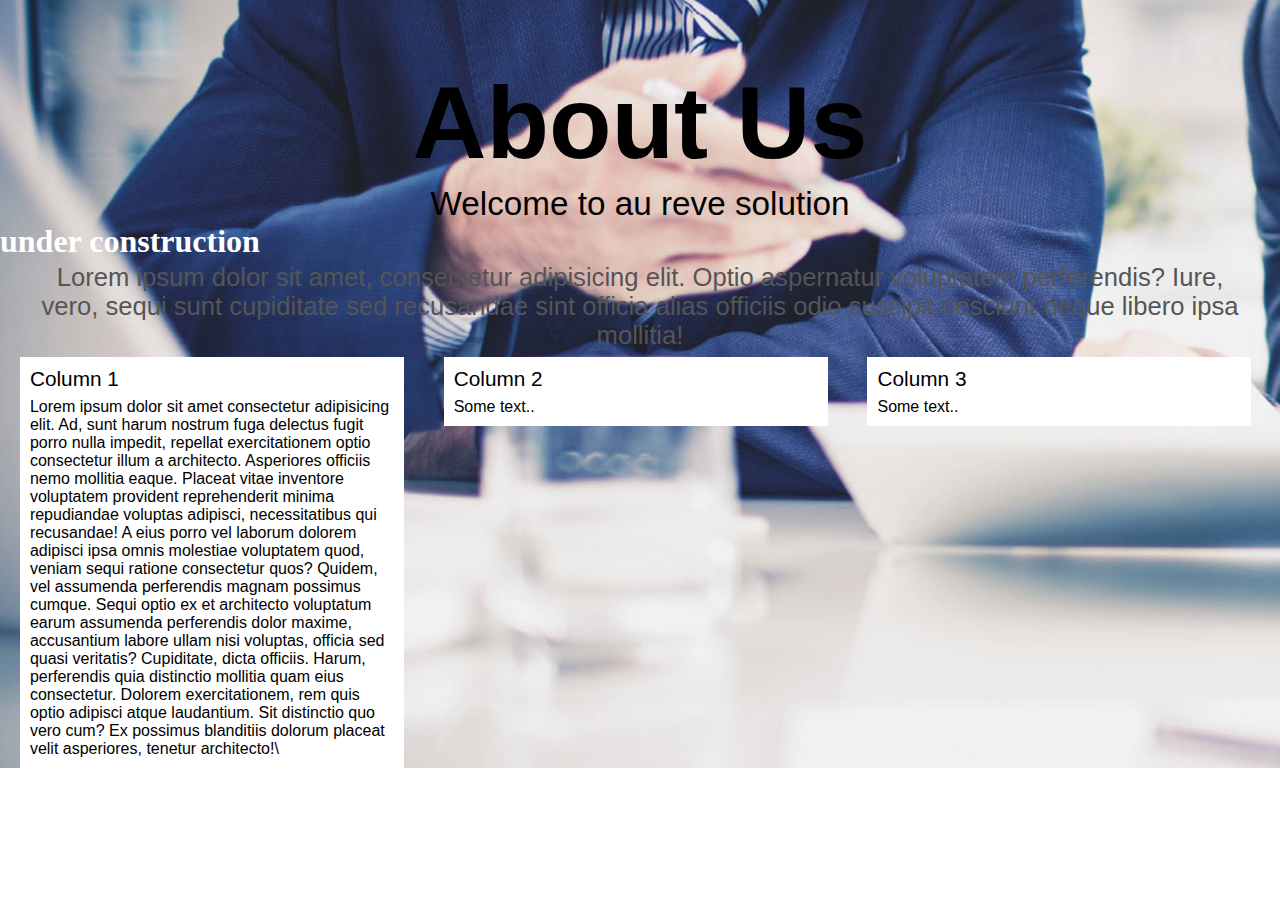
==== about_us.html @ ff5f9b1c "small" ====
<!DOCTYPE html>
<html lang="en">

<head>
    <meta charset="UTF-8">
    <meta name="viewport" content="width=device-width, initial-scale=1.0">
    <link rel="stylesheet" href="about_us.css">
    <title>Document</title>

</head>

<body>
    <header>
        <h1 class="main-h1">About Us </h1>
        <h3 class="main-h3">Welcome to au reve solution <h1><i class="fa-solid fa-screwdriver-wrench"></i> under construction</h1></h3>
        <p class="main-p">Lorem ipsum dolor sit amet, consectetur adipisicing elit. Optio aspernatur voluptatem
            perferendis? Iure, vero, sequi sunt cupiditate sed recusandae sint officia alias officiis odio suscipit
            nesciunt neque libero ipsa mollitia!</p>
    </header>
    <main>
        <section class="three-col">

            <div class="row">
                <div class="column">
                    <h2 class="col-text">Column 1</h2>
                    <p class="col-p">Lorem ipsum dolor sit amet consectetur adipisicing elit. Ad, sunt harum nostrum
                        fuga delectus fugit porro nulla impedit, repellat exercitationem optio consectetur illum a
                        architecto. Asperiores officiis nemo mollitia eaque.
                        Placeat vitae inventore voluptatem provident reprehenderit minima repudiandae voluptas adipisci,
                        necessitatibus qui recusandae! A eius porro vel laborum dolorem adipisci ipsa omnis molestiae
                        voluptatem quod, veniam sequi ratione consectetur quos?
                        Quidem, vel assumenda perferendis magnam possimus cumque. Sequi optio ex et architecto
                        voluptatum earum assumenda perferendis dolor maxime, accusantium labore ullam nisi voluptas,
                        officia sed quasi veritatis? Cupiditate, dicta officiis.
                        Harum, perferendis quia distinctio mollitia quam eius consectetur. Dolorem exercitationem, rem
                        quis optio adipisci atque laudantium. Sit distinctio quo vero cum? Ex possimus blanditiis
                        dolorum placeat velit asperiores, tenetur architecto!\</p>
                </div>
                <div class="column">
                    <h2 class="col-text">Column 2</h2>
                    <p class="col-p">Some text..</p>
                </div>
                <div class="column">
                    <h2 class="col-text">Column 3</h2>
                    <p class="col-p">Some text..</p>
                </div>
            </div>
        </section>
    </main>
</body>

</html>
---- about_us.css ----
*{
    margin: 0;
    padding: 0;
    border: 0;
    box-sizing: border-box;
}
body{
    box-sizing: border-box;
    margin: 0;
    padding: 0;
    /* The image used */
    background-image: url("/img/img21.jpeg");
    color: white;
    /* Full height */
    width: 100%;
    z-index: 0;
    /* Center and scale the image nicely */
    /* background-position: center; */
    background-repeat: no-repeat;
    background-size: cover;
  
}
.main-h1{
    font: 8vw sans-serif;
    color: black;
    font-weight: 900;
    text-align: center;
    margin-top: 5%;
}
.main-h3{
    font: 2.6vw sans-serif;
    color: black;
    font-weight: 500;
    text-align: center;
    margin-top: 0.2%;
}
.main-p{
    font: 2vw sans-serif;
    color: rgb(85, 85, 85);
    font-weight: 500;
    text-align: center;
    margin-top: 0.3%;
    margin-left: 2vw;
    margin-right: 2vw;
}
  
  /* Create three equal columns that floats next to each other */
  .column {
    float: left;
    width: 30%;
    padding: 10px;
    margin-left: 1.555%;
    margin-right: 1.555%;
    background-color: white;
    margin-top: 0.5%;
     /* Should be removed. Only for demonstration */
  }
  
  /* Clear floats after the columns */
  .row:after {
    content: "";
    display: table;
    clear: both;
  }
  
  /* Responsive layout - makes the three columns stack on top of each other instead of next to each other */
  @media screen and (max-width: 700px) {
    .column {
      width: 100%;
    }
  }
.col-text{
    font: 1.3em sans-serif;
    color: #000;
}
.col-p{
    font: 1em sans-serif;
    margin-top: 2%;
    color: #000;
}
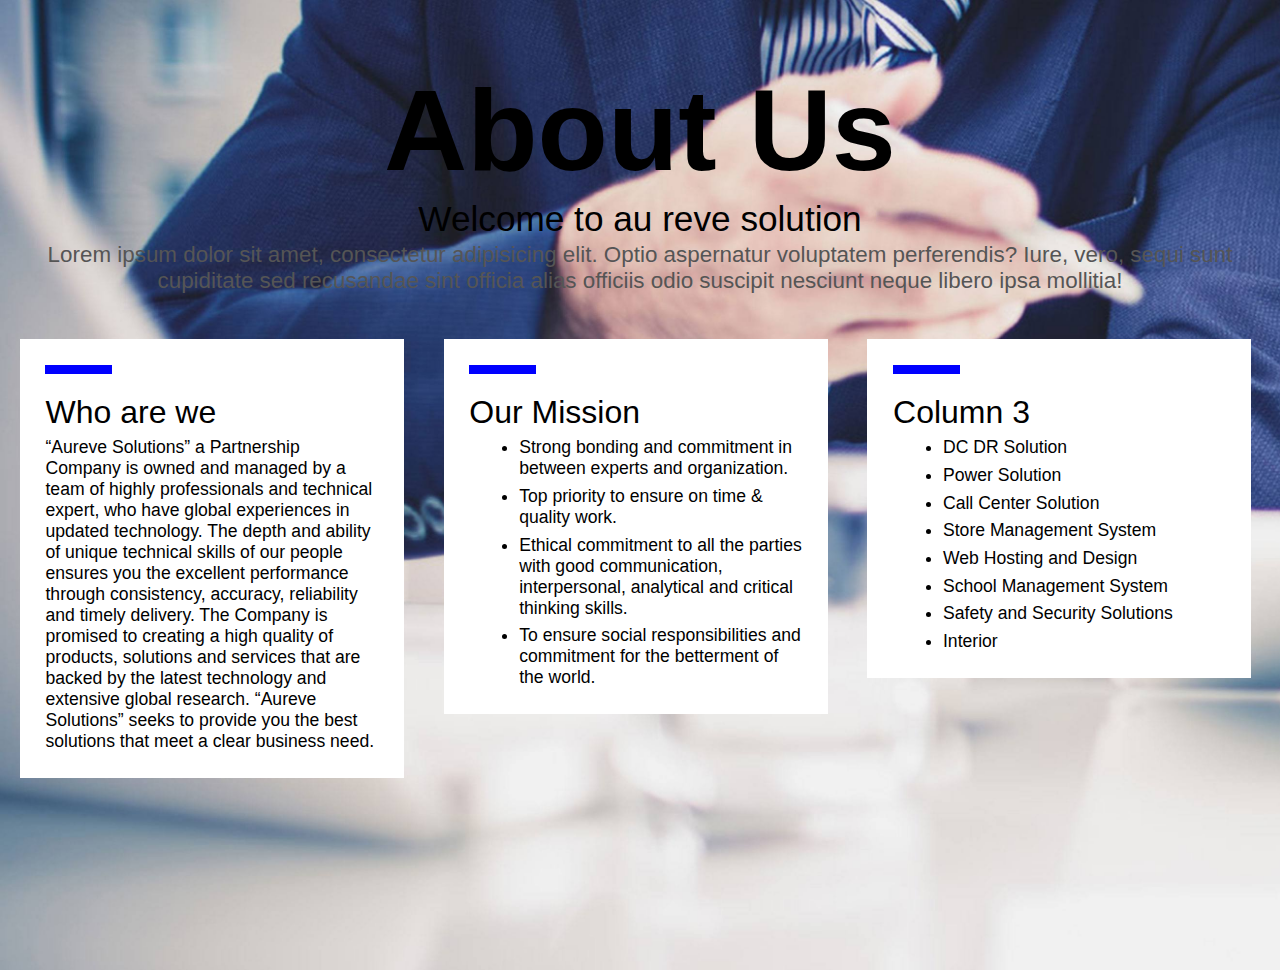
==== commit ac971281: "a" ====
--- a/about_us.html
+++ b/about_us.html
@@ -12,7 +12,7 @@
 <body>
     <header>
         <h1 class="main-h1">About Us </h1>
-        <h3 class="main-h3">Welcome to au reve solution <h1><i class="fa-solid fa-screwdriver-wrench"></i> under construction</h1></h3>
+        <h3 class="main-h3">Welcome to au reve solution </h3>
         <p class="main-p">Lorem ipsum dolor sit amet, consectetur adipisicing elit. Optio aspernatur voluptatem
             perferendis? Iure, vero, sequi sunt cupiditate sed recusandae sint officia alias officiis odio suscipit
             nesciunt neque libero ipsa mollitia!</p>
@@ -22,27 +22,50 @@
 
             <div class="row">
                 <div class="column">
-                    <h2 class="col-text">Column 1</h2>
-                    <p class="col-p">Lorem ipsum dolor sit amet consectetur adipisicing elit. Ad, sunt harum nostrum
-                        fuga delectus fugit porro nulla impedit, repellat exercitationem optio consectetur illum a
-                        architecto. Asperiores officiis nemo mollitia eaque.
-                        Placeat vitae inventore voluptatem provident reprehenderit minima repudiandae voluptas adipisci,
-                        necessitatibus qui recusandae! A eius porro vel laborum dolorem adipisci ipsa omnis molestiae
-                        voluptatem quod, veniam sequi ratione consectetur quos?
-                        Quidem, vel assumenda perferendis magnam possimus cumque. Sequi optio ex et architecto
-                        voluptatum earum assumenda perferendis dolor maxime, accusantium labore ullam nisi voluptas,
-                        officia sed quasi veritatis? Cupiditate, dicta officiis.
-                        Harum, perferendis quia distinctio mollitia quam eius consectetur. Dolorem exercitationem, rem
-                        quis optio adipisci atque laudantium. Sit distinctio quo vero cum? Ex possimus blanditiis
-                        dolorum placeat velit asperiores, tenetur architecto!\</p>
+                    <h2 class="col-text">Who are we</h2>
+                    <p class="col-p">“Aureve Solutions” a Partnership Company is owned and managed by a team of highly
+                        professionals and technical expert, who have global experiences in updated technology. The depth
+                        and ability of unique technical skills of our people ensures you the excellent performance
+                        through consistency, accuracy, reliability and timely delivery. The Company is promised to
+                        creating a high quality of products, solutions and services that are backed by the latest
+                        technology and extensive global research. “Aureve Solutions” seeks to provide you the best
+                        solutions that meet a clear business need. </p>
                 </div>
                 <div class="column">
-                    <h2 class="col-text">Column 2</h2>
-                    <p class="col-p">Some text..</p>
+                    <h2 class="col-text">Our Mission </h2>
+                    <p class="col-p">
+                        <ul>
+                            <li>Strong bonding and commitment in between experts and organization.</li>
+                            <li>Top priority to ensure on time & quality work.</li>
+                            <li>Ethical commitment to all the parties with good communication, interpersonal, analytical and critical thinking skills.</li>
+                            <li>To ensure social responsibilities and commitment for the betterment of the world.
+                            </li>
+                        </ul>
+                    </p>
                 </div>
                 <div class="column">
                     <h2 class="col-text">Column 3</h2>
-                    <p class="col-p">Some text..</p>
+                    <p class="col-p">
+                        <ul>
+                            <li>DC DR Solution
+                            </li>
+                            <li>Power Solution
+                            </li>
+                            <li>Call Center Solution
+                            </li>
+                            <li>Store Management System
+                            </li>
+                            <li>Web Hosting and Design
+                            </li>
+                            <li>School Management System
+                            </li>
+                            <li>Safety and Security Solutions
+                            </li>
+                            <li>
+                                Interior
+                            </li>
+                        </ul>
+                    </p>
                 </div>
             </div>
         </section>
--- a/about_us.css
+++ b/about_us.css
@@ -11,6 +11,7 @@
     /* The image used */
     background-image: url("/img/img21.jpeg");
     color: white;
+ 
     /* Full height */
     width: 100%;
     z-index: 0;
@@ -20,40 +21,47 @@
     background-size: cover;
   
 }
+main{
+  overflow: hidden;
+}
 .main-h1{
-    font: 8vw sans-serif;
+    font: 7.2em sans-serif;
     color: black;
-    font-weight: 900;
+    font-weight: 900 !important;
     text-align: center;
     margin-top: 5%;
 }
 .main-h3{
-    font: 2.6vw sans-serif;
+    font: 2.2em sans-serif;
     color: black;
-    font-weight: 500;
+    font-weight: 500 !important;
     text-align: center;
     margin-top: 0.2%;
 }
 .main-p{
-    font: 2vw sans-serif;
+    font: 1.4em sans-serif;
     color: rgb(85, 85, 85);
-    font-weight: 500;
+    font-weight: 500 !important;
     text-align: center;
     margin-top: 0.3%;
     margin-left: 2vw;
     margin-right: 2vw;
 }
-  
+.row{
+  margin-top: 3%;
+}
   /* Create three equal columns that floats next to each other */
   .column {
     float: left;
     width: 30%;
-    padding: 10px;
+    padding: 2%;
     margin-left: 1.555%;
     margin-right: 1.555%;
     background-color: white;
+    margin-bottom: 15%;
     margin-top: 0.5%;
-     /* Should be removed. Only for demonstration */
+
+
   }
   
   /* Clear floats after the columns */
@@ -68,13 +76,40 @@
     .column {
       width: 100%;
     }
+    .main-h1{
+      font: 6.2em sans-serif;
+   
+  }
+  .main-h3{
+      font: 2em sans-serif;
+     
+  }
+  .main-p{
+      font: 1.3em sans-serif;
+     
+  }
+
   }
 .col-text{
-    font: 1.3em sans-serif;
+    font: 2em sans-serif;
     color: #000;
 }
 .col-p{
-    font: 1em sans-serif;
+    font: 1.1em sans-serif;
     margin-top: 2%;
     color: #000;
-}+}
+.col-text::before{
+  content: "";
+  display: block;
+  width: 20%;
+  height: 1vh;
+  margin-bottom: 20px;
+  background-color: blue;
+}
+li{
+  font: 1.1em sans-serif;
+  margin-top: 2%;
+  color: #000;
+  margin-left: 15%;
+}
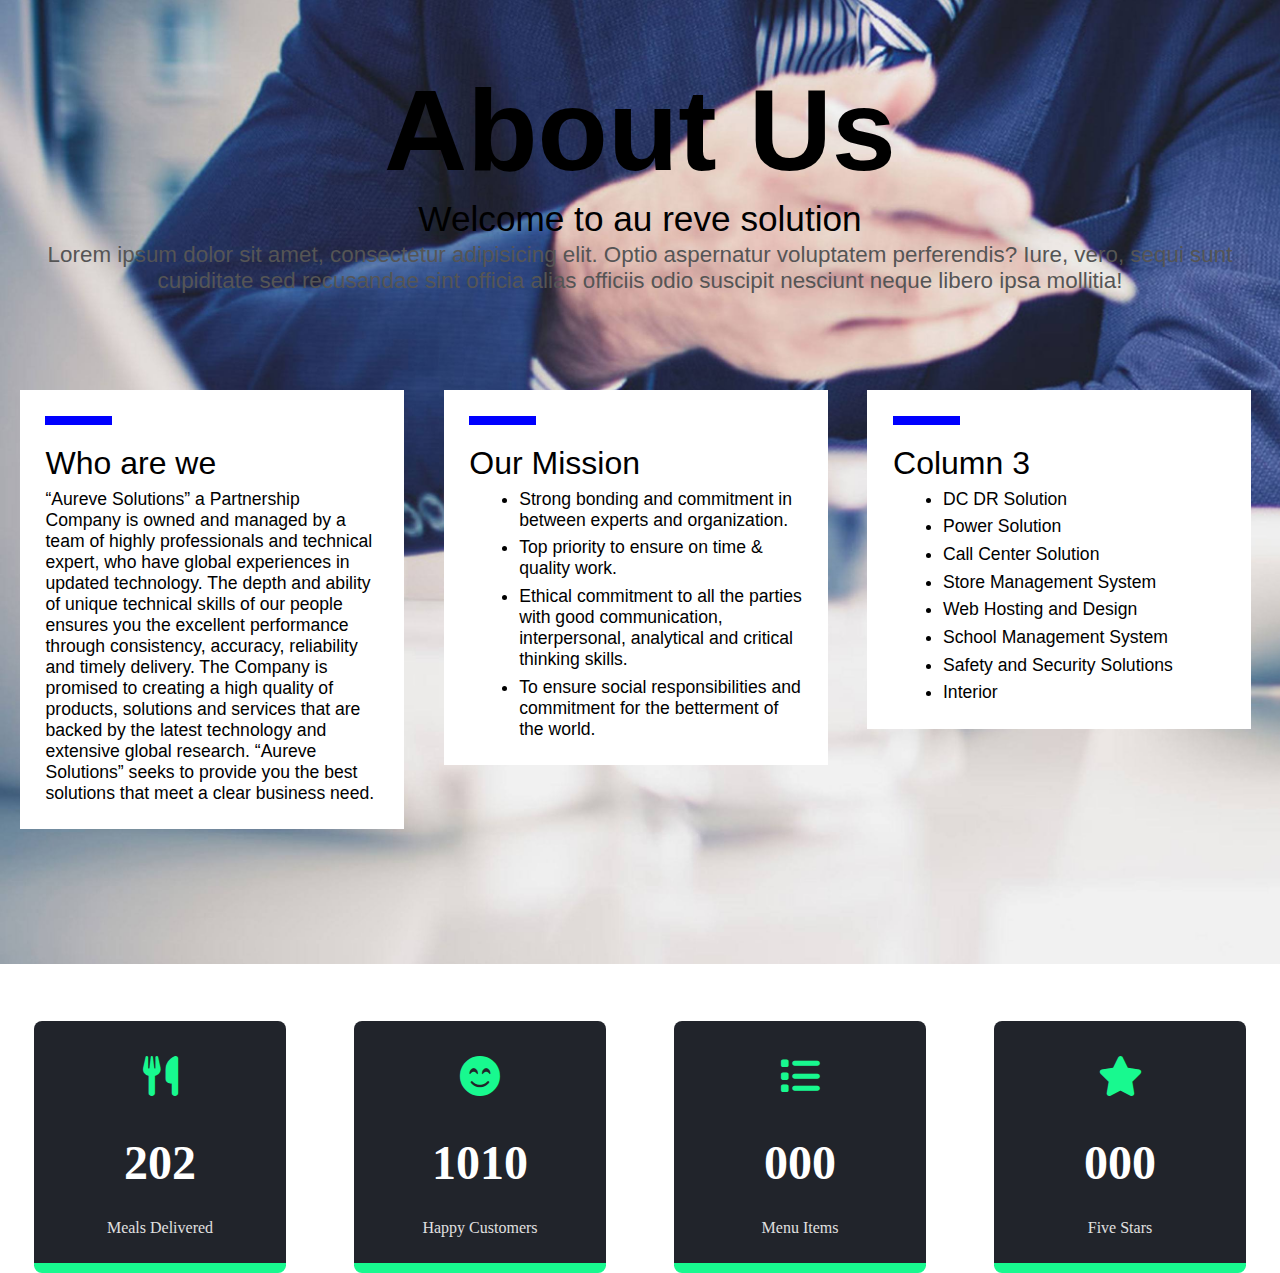
==== commit 9d433ffb: "qwdfvcgfear" ====
--- a/about_us.html
+++ b/about_us.html
@@ -5,6 +5,15 @@
     <meta charset="UTF-8">
     <meta name="viewport" content="width=device-width, initial-scale=1.0">
     <link rel="stylesheet" href="about_us.css">
+    <link
+      rel="stylesheet"
+      href="https://cdnjs.cloudflare.com/ajax/libs/font-awesome/6.0.0-beta2/css/all.min.css"
+    />
+    <!-- Google Fonts -->
+    <link
+      href="https://fonts.googleapis.com/css2?family=Poppins:wght@400;600&display=swap"
+      rel="stylesheet"
+    />
     <title>Document</title>
 
 </head>
@@ -43,6 +52,7 @@
                         </ul>
                     </p>
                 </div>
+                
                 <div class="column">
                     <h2 class="col-text">Column 3</h2>
                     <p class="col-p">
@@ -69,7 +79,36 @@
                 </div>
             </div>
         </section>
+        <section>
+            <div class="wrapper">
+                <div class="container">
+                  <i class="fas fa-utensils"></i>
+                  <span class="p num" pdata-val="800">000</span>
+                  <span class="text">Meals Delivered</span>
+                </div>
+          
+                <div class="container">
+                  <i class="fas fa-smile-beam"></i>
+                  <span class="h num" hdata-val="3400">000</span>
+                  <span class="text">Happy Customers</span>
+                </div>
+                
+          
+                <div class="container">
+                  <i class="fas fa-list"></i>
+                  <span class="y num" ydata-val="5">000</span>
+                  <span class="text">Menu Items</span>
+                </div>
+          
+                <div class="container">
+                  <i class="fas fa-star"></i>
+                  <span class="num" data-val="2801">000</span>
+                  <span class="text">Five Stars</span>
+                </div>
+              </div>
+        </section>
     </main>
+    <script src="about_us.js"></script>
 </body>
 
 </html>--- a/about_us.css
+++ b/about_us.css
@@ -9,16 +9,19 @@
     margin: 0;
     padding: 0;
     /* The image used */
+    
     background-image: url("/img/img21.jpeg");
     color: white;
  
     /* Full height */
     width: 100%;
+    height:100vh;
     z-index: 0;
     /* Center and scale the image nicely */
     /* background-position: center; */
     background-repeat: no-repeat;
     background-size: cover;
+    
   
 }
 main{
@@ -46,6 +49,10 @@
     margin-top: 0.3%;
     margin-left: 2vw;
     margin-right: 2vw;
+   
+}
+header{
+  margin-bottom: 4%;
 }
 .row{
   margin-top: 3%;
@@ -113,3 +120,73 @@
   color: #000;
   margin-left: 15%;
 }
+.wrapper {
+  
+  display: flex;
+  justify-content: space-around;
+}
+.container {
+  width: 28vmin;
+  height: 28vmin;
+  display: flex;
+  flex-direction: column;
+  justify-content: space-around;
+  padding: 1em 0;
+
+  font-size: 16px;
+  border-radius: 0.5em;
+  background-color: #21242b;
+  border-bottom: 10px solid #18f98f;
+}
+i {
+  color: #18f98f;
+  font-size: 2.5em;
+  text-align: center;
+}
+span.num {
+  color: #ffffff;
+  display: grid;
+  place-items: center;
+  font-weight: 600;
+  font-size: 3em;
+}
+span.text {
+  color: #e0e0e0;
+  font-size: 1em;
+  text-align: center;
+  pad: 0.7em 0;
+  font-weight: 400;
+  line-height: 0;
+}
+@media screen and (max-width: 1024px) {
+  .wrapper {
+    width: 85vw;
+  }
+  .container {
+    height: 26vmin;
+    width: 26vmin;
+    font-size: 12px;
+  }
+}
+@media screen and (max-width: 768px) {
+  .wrapper {
+    width: 90vw;
+    flex-wrap: wrap;
+    gap: 30px;
+  }
+  .container {
+    width: calc(50% - 40px);
+    height: 30vmin;
+    font-size: 14px;
+  }
+}
+@media screen and (max-width: 480px) {
+  .wrapper {
+    gap: 15px;
+  }
+  .container {
+    width: 100%;
+    height: 25vmin;
+    font-size: 8px;
+  }
+}
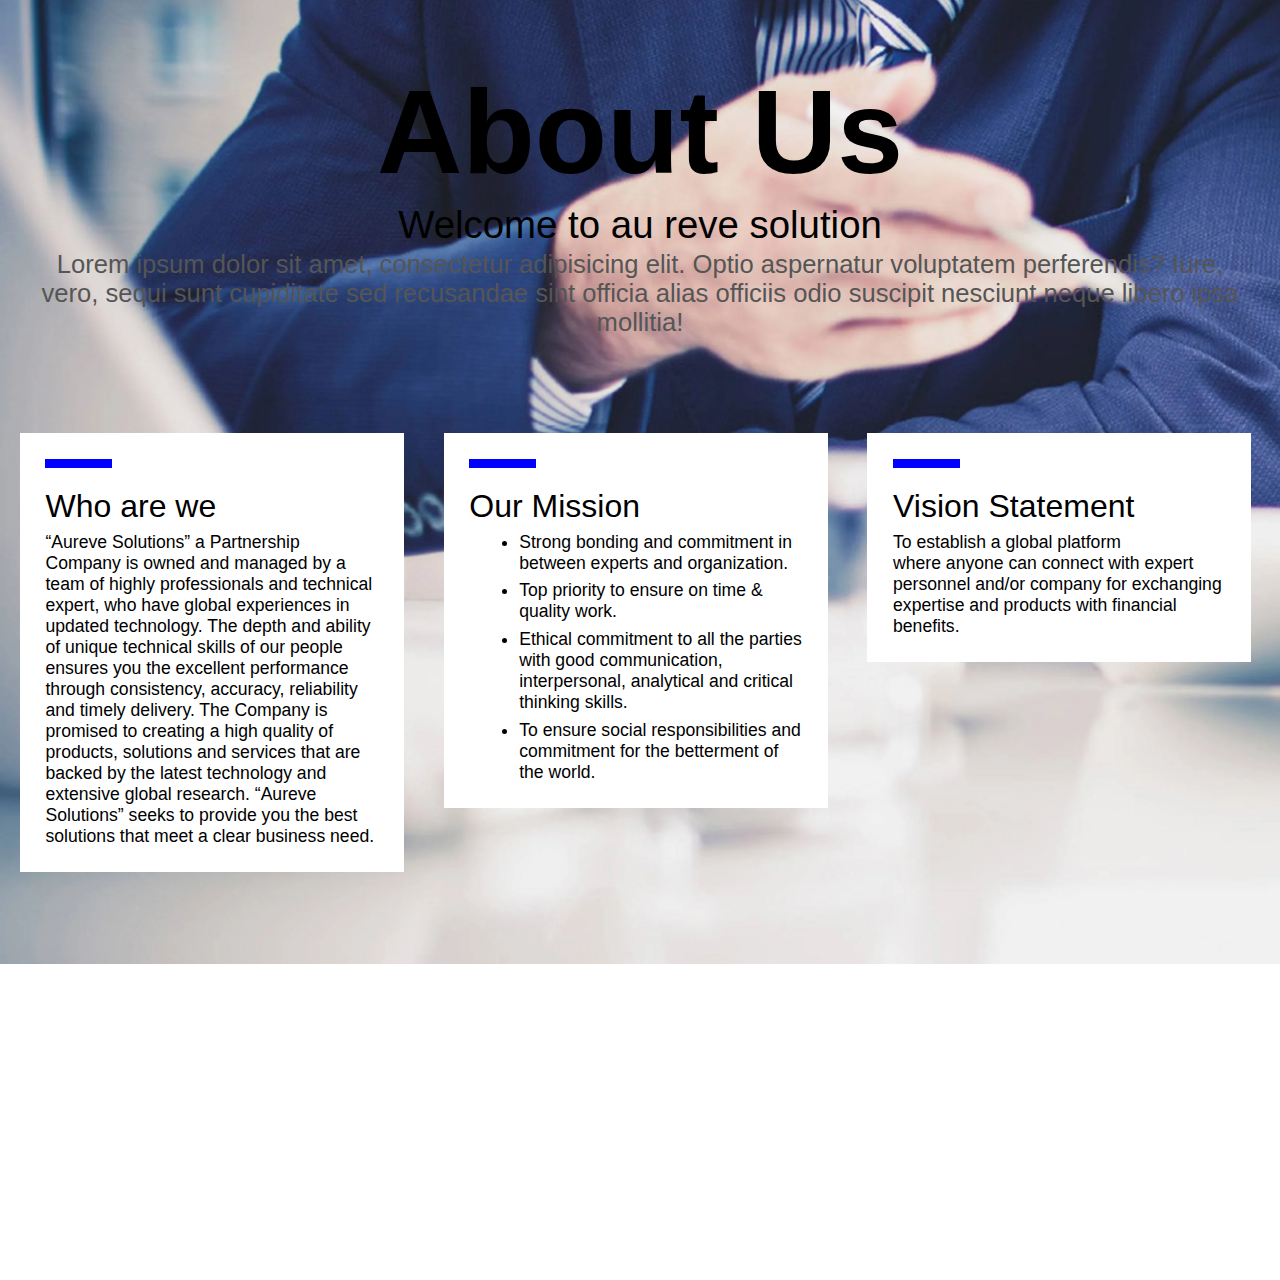
==== commit 97541240: "cg" ====
--- a/about_us.html
+++ b/about_us.html
@@ -54,9 +54,9 @@
                 </div>
                 
                 <div class="column">
-                    <h2 class="col-text">Column 3</h2>
+                    <h2 class="col-text">Vision Statement</h2>
                     <p class="col-p">
-                        <ul>
+                        <!-- <ul>
                             <li>DC DR Solution
                             </li>
                             <li>Power Solution
@@ -74,12 +74,15 @@
                             <li>
                                 Interior
                             </li>
-                        </ul>
+                        </ul> -->
+                        To establish a global platform where anyone can connect with expert personnel and/or company for exchanging expertise and products with financial benefits.
+
                     </p>
                 </div>
             </div>
+            <br><br><br><br><br><br><br><br><br><br><br><br>
         </section>
-        <section>
+        <!-- <section>
             <div class="wrapper">
                 <div class="container">
                   <i class="fas fa-utensils"></i>
@@ -106,9 +109,9 @@
                   <span class="text">Five Stars</span>
                 </div>
               </div>
-        </section>
+        </section> -->
     </main>
-    <script src="about_us.js"></script>
+    <!-- <script src="about_us.js"></script> -->
 </body>
 
 </html>--- a/about_us.css
+++ b/about_us.css
@@ -10,7 +10,7 @@
     padding: 0;
     /* The image used */
     
-    background-image: url("/img/img21.jpeg");
+    background-image: url("/img/img21.webp");
     color: white;
  
     /* Full height */
@@ -28,21 +28,21 @@
   overflow: hidden;
 }
 .main-h1{
-    font: 7.2em sans-serif;
+    font: 7.4em sans-serif;
     color: black;
     font-weight: 900 !important;
     text-align: center;
     margin-top: 5%;
 }
 .main-h3{
-    font: 2.2em sans-serif;
+    font: 2.4em sans-serif;
     color: black;
     font-weight: 500 !important;
     text-align: center;
     margin-top: 0.2%;
 }
 .main-p{
-    font: 1.4em sans-serif;
+    font: 1.6em sans-serif;
     color: rgb(85, 85, 85);
     font-weight: 500 !important;
     text-align: center;
@@ -67,6 +67,7 @@
     background-color: white;
     margin-bottom: 15%;
     margin-top: 0.5%;
+    
 
 
   }
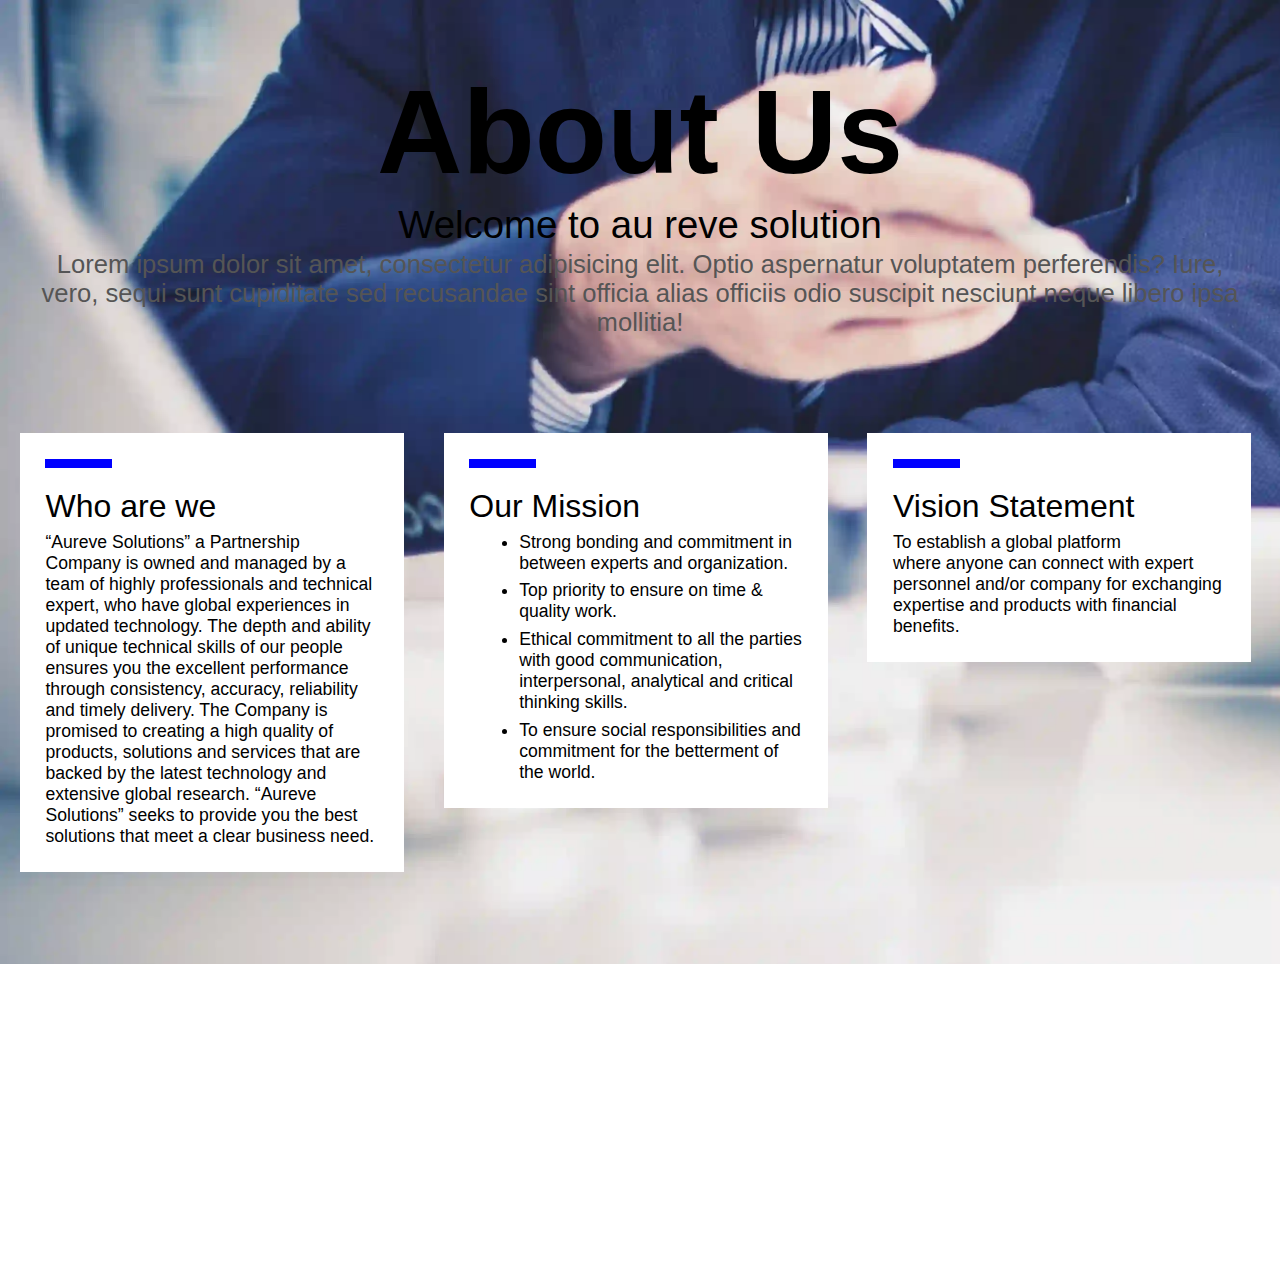
==== commit e56ad364: "slide" ====
--- a/about_us.html
+++ b/about_us.html
@@ -5,15 +5,7 @@
     <meta charset="UTF-8">
     <meta name="viewport" content="width=device-width, initial-scale=1.0">
     <link rel="stylesheet" href="about_us.css">
-    <link
-      rel="stylesheet"
-      href="https://cdnjs.cloudflare.com/ajax/libs/font-awesome/6.0.0-beta2/css/all.min.css"
-    />
-    <!-- Google Fonts -->
-    <link
-      href="https://fonts.googleapis.com/css2?family=Poppins:wght@400;600&display=swap"
-      rel="stylesheet"
-    />
+    
     <title>Document</title>
 
 </head>
